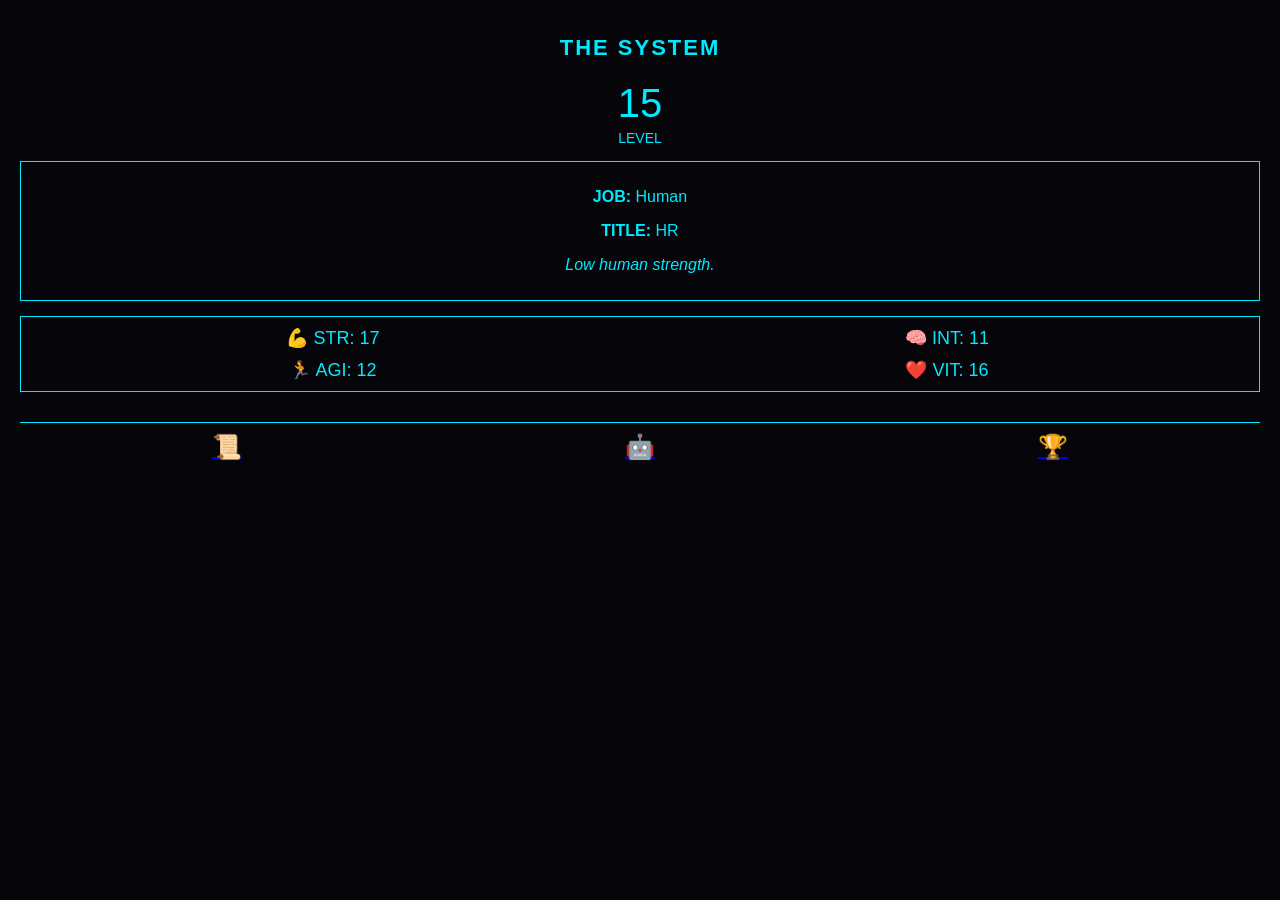
==== index.html @ 1b20addf "Add files via upload" ====
<!DOCTYPE html>
<html lang="en">
<head>
  <meta charset="UTF-8" />
  <title>The System - Status</title>
  <link rel="stylesheet" href="style.css" />
  <script src="script.js" defer></script>
</head>
<body>
  <div class="container">
    <h1 class="status-title">THE SYSTEM</h1>
    <div class="level-box">
      <span class="level-number" id="level">15</span>
      <span class="level-label">LEVEL</span>
    </div>
    <div class="info-box">
      <p><span class="label">JOB:</span> Human</p>
      <p><span class="label">TITLE:</span> HR</p>
      <p class="description">Low human strength.</p>
    </div>
    <div class="stats-box">
      <div><span>💪 STR:</span> <span id="str">17</span></div>
      <div><span>🧠 INT:</span> <span id="int">11</span></div>
      <div><span>🏃 AGI:</span> <span id="agi">12</span></div>
      <div><span>❤️ VIT:</span> <span id="vit">16</span></div>
    </div>
    <div class="nav">
      <a href="quests.html">📜</a>
      <a href="trainer.html">🤖</a>
      <a href="leaderboard.html">🏆</a>
    </div>
  </div>
</body>
</html>
---- style.css ----
body {
  background-color: #05050a;
  font-family: 'Segoe UI', sans-serif;
  color: #00eaff;
  margin: 0;
  padding: 0;
}
.container {
  padding: 20px;
  text-align: center;
}
.status-title {
  font-size: 22px;
  color: #00eaff;
  margin-bottom: 20px;
  letter-spacing: 2px;
}
.level-box {
  font-size: 40px;
  color: #00eaff;
  margin-bottom: 15px;
}
.level-label {
  display: block;
  font-size: 14px;
  margin-top: 4px;
}
.info-box, .stats-box {
  border: 1px solid #00eaff;
  padding: 10px;
  margin-bottom: 15px;
}
.label {
  font-weight: bold;
}
.description {
  margin-top: 8px;
  font-style: italic;
}
.stats-box {
  display: grid;
  grid-template-columns: 1fr 1fr;
  gap: 10px;
  font-size: 18px;
}
.nav {
  margin-top: 30px;
  font-size: 24px;
  display: flex;
  justify-content: space-around;
  border-top: 1px solid #00eaff;
  padding-top: 10px;
  color: #00eaff;
}
.quest-list {
  list-style: none;
  text-align: left;
  max-width: 400px;
  margin: 0 auto;
}
.quest-list li {
  margin-bottom: 10px;
}
.leaderboard {
  text-align: left;
  max-width: 300px;
  margin: auto;
}
textarea {
  width: 80%;
  height: 60px;
  margin: 10px auto;
  display: block;
}
button {
  background-color: #00eaff;
  color: #000;
  padding: 10px 20px;
  border: none;
  font-weight: bold;
  cursor: pointer;
}
.nav-link {
  display: inline-block;
  margin-top: 20px;
  color: #00eaff;
  text-decoration: none;
}
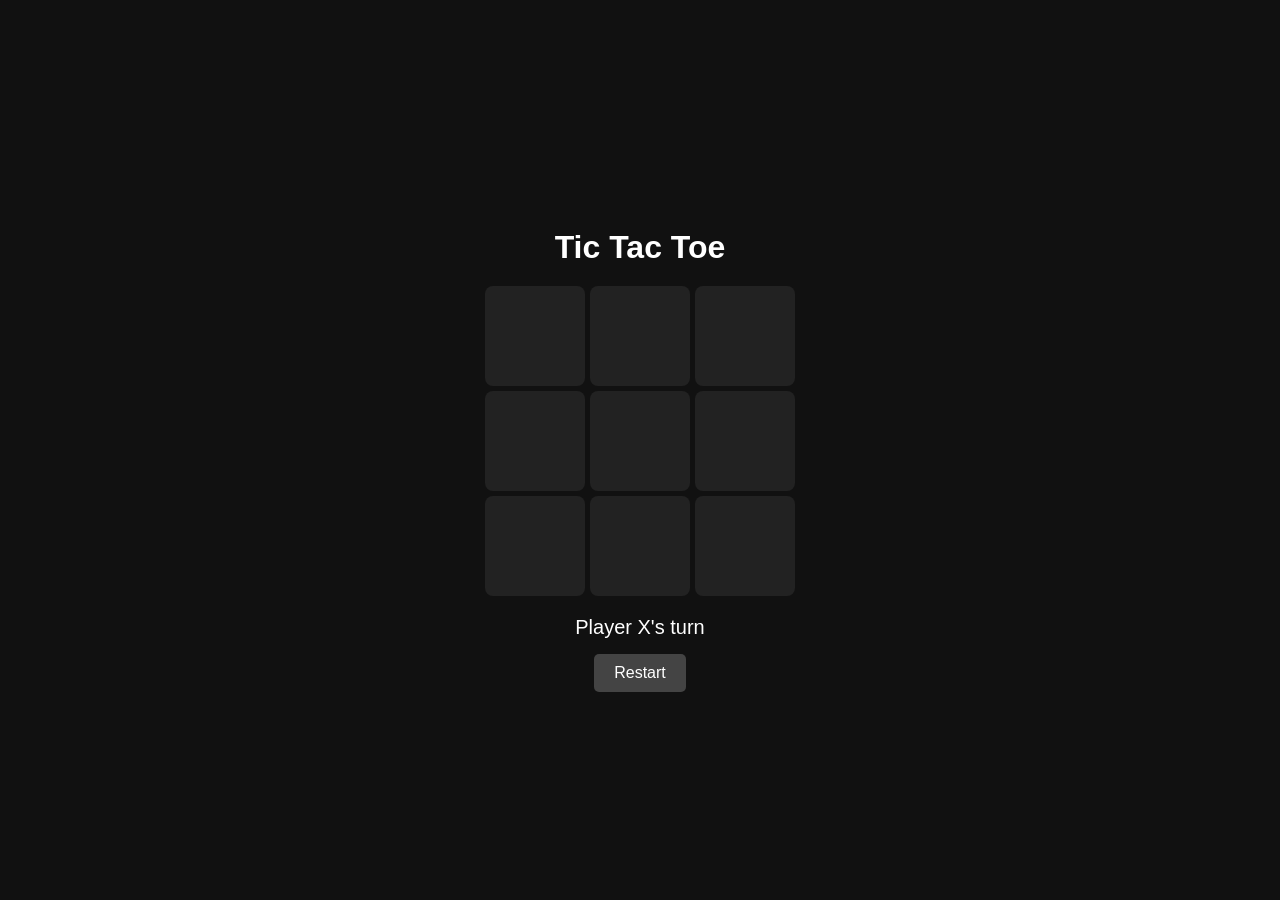
==== commit 709f10ab: "Add files via upload Signed-off-by: awesh408 <aweshraza375@gmail.com>" ====
--- a/index.html
+++ b/index.html
@@ -1,35 +1,140 @@
-
 <!DOCTYPE html>
 <html lang="en">
 <head>
-  <meta charset="UTF-8" />
-  <title>The System - Status</title>
-  <link rel="stylesheet" href="style.css" />
-  <script src="script.js" defer></script>
+  <meta charset="UTF-8">
+  <title>Tic Tac Toe</title>
+  <style>
+    body {
+      background-color: #111;
+      color: #fff;
+      font-family: Arial, sans-serif;
+      display: flex;
+      flex-direction: column;
+      align-items: center;
+      justify-content: center;
+      height: 100vh;
+      margin: 0;
+    }
+
+    h1 {
+      margin-bottom: 20px;
+    }
+
+    #board {
+      display: grid;
+      grid-template-columns: repeat(3, 100px);
+      grid-gap: 5px;
+    }
+
+    .cell {
+      width: 100px;
+      height: 100px;
+      background-color: #222;
+      font-size: 48px;
+      display: flex;
+      align-items: center;
+      justify-content: center;
+      cursor: pointer;
+      border-radius: 8px;
+      transition: background 0.3s;
+    }
+
+    .cell:hover {
+      background-color: #333;
+    }
+
+    #status {
+      margin-top: 20px;
+      font-size: 20px;
+    }
+
+    button {
+      margin-top: 15px;
+      padding: 10px 20px;
+      font-size: 16px;
+      background-color: #444;
+      color: #fff;
+      border: none;
+      border-radius: 5px;
+      cursor: pointer;
+    }
+
+    button:hover {
+      background-color: #555;
+    }
+  </style>
 </head>
 <body>
-  <div class="container">
-    <h1 class="status-title">THE SYSTEM</h1>
-    <div class="level-box">
-      <span class="level-number" id="level">15</span>
-      <span class="level-label">LEVEL</span>
-    </div>
-    <div class="info-box">
-      <p><span class="label">JOB:</span> Human</p>
-      <p><span class="label">TITLE:</span> HR</p>
-      <p class="description">Low human strength.</p>
-    </div>
-    <div class="stats-box">
-      <div><span>💪 STR:</span> <span id="str">17</span></div>
-      <div><span>🧠 INT:</span> <span id="int">11</span></div>
-      <div><span>🏃 AGI:</span> <span id="agi">12</span></div>
-      <div><span>❤️ VIT:</span> <span id="vit">16</span></div>
-    </div>
-    <div class="nav">
-      <a href="quests.html">📜</a>
-      <a href="trainer.html">🤖</a>
-      <a href="leaderboard.html">🏆</a>
-    </div>
-  </div>
+  <h1>Tic Tac Toe</h1>
+  <div id="board"></div>
+  <div id="status">Player X's turn</div>
+  <button onclick="resetGame()">Restart</button>
+
+  <script>
+    const board = document.getElementById("board");
+    const statusDiv = document.getElementById("status");
+
+    let currentPlayer = "X";
+    let gameActive = true;
+    let gameState = Array(9).fill("");
+
+    const winPatterns = [
+      [0, 1, 2], [3, 4, 5], [6, 7, 8],
+      [0, 3, 6], [1, 4, 7], [2, 5, 8],
+      [0, 4, 8], [2, 4, 6]
+    ];
+
+    function checkWinner() {
+      for (let pattern of winPatterns) {
+        const [a, b, c] = pattern;
+        if (gameState[a] && gameState[a] === gameState[b] && gameState[a] === gameState[c]) {
+          gameActive = false;
+          statusDiv.textContent = `🎉 Player ${gameState[a]} wins!`;
+          return;
+        }
+      }
+      if (!gameState.includes("")) {
+        gameActive = false;
+        statusDiv.textContent = "It's a draw!";
+      }
+    }
+
+    function handleClick(e) {
+      const index = e.target.dataset.index;
+      if (!gameActive || gameState[index] !== "") return;
+
+      gameState[index] = currentPlayer;
+      e.target.textContent = currentPlayer;
+
+      checkWinner();
+
+      if (gameActive) {
+        currentPlayer = currentPlayer === "X" ? "O" : "X";
+        statusDiv.textContent = `Player ${currentPlayer}'s turn`;
+      }
+    }
+
+    function renderBoard() {
+      board.innerHTML = "";
+      gameState.forEach((cell, index) => {
+        const div = document.createElement("div");
+        div.classList.add("cell");
+        div.dataset.index = index;
+        div.textContent = cell;
+        div.addEventListener("click", handleClick);
+        board.appendChild(div);
+      });
+    }
+
+    function resetGame() {
+      currentPlayer = "X";
+      gameActive = true;
+      gameState = Array(9).fill("");
+      statusDiv.textContent = "Player X's turn";
+      renderBoard();
+    }
+
+    renderBoard();
+  </script>
 </body>
 </html>
